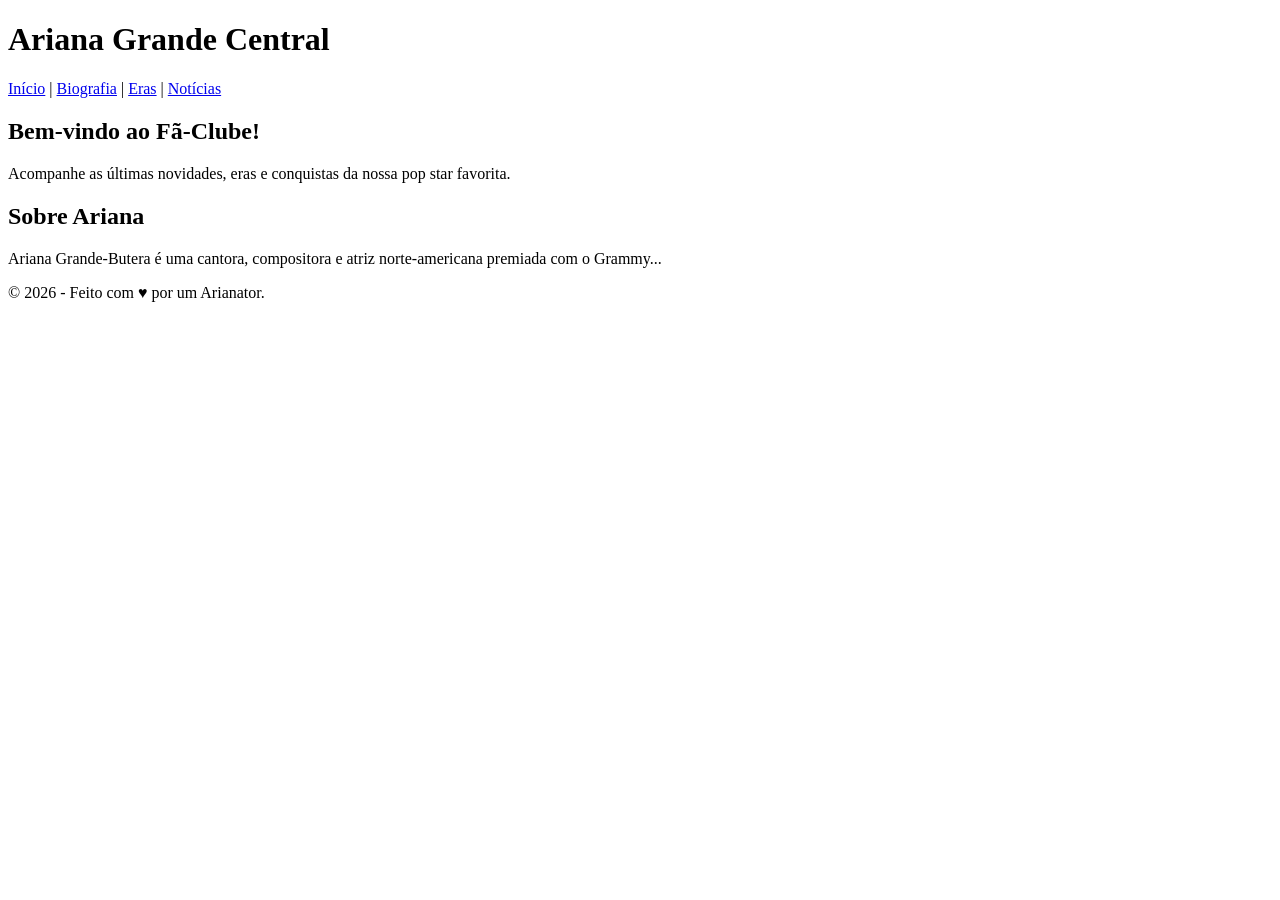
==== projetoferias/index.html @ bb77b529 "Update index.html" ====
<!DOCTYPE html>
<html lang="pt-BR">
<head>
    <meta charset="UTF-8">
    <meta name="viewport" content="width=device-width, initial-scale=1.0">
    <title>Ariana Grande Fan Page</title>
    <link rel="stylesheet" href="style.css">
</head>
<body>

    <header>
        <h1>Ariana Grande Central</h1>
        <nav>
            <a href="#home">Início</a> | 
            <a href="#biografia">Biografia</a> | 
            <a href="#eras">Eras</a> | 
            <a href="#noticias">Notícias</a>
        </nav>
    </header>

    <section id="home">
        <h2>Bem-vindo ao Fã-Clube!</h2>
        <p>Acompanhe as últimas novidades, eras e conquistas da nossa pop star favorita.</p>
    </section>

    <section id="biografia">
        <h2>Sobre Ariana</h2>
        <p>Ariana Grande-Butera é uma cantora, compositora e atriz norte-americana premiada com o Grammy...</p>
    </section>

    <footer>
        <p>&copy; 2026 - Feito com ♥ por um Arianator.</p>
    </footer>

</body>
</html>
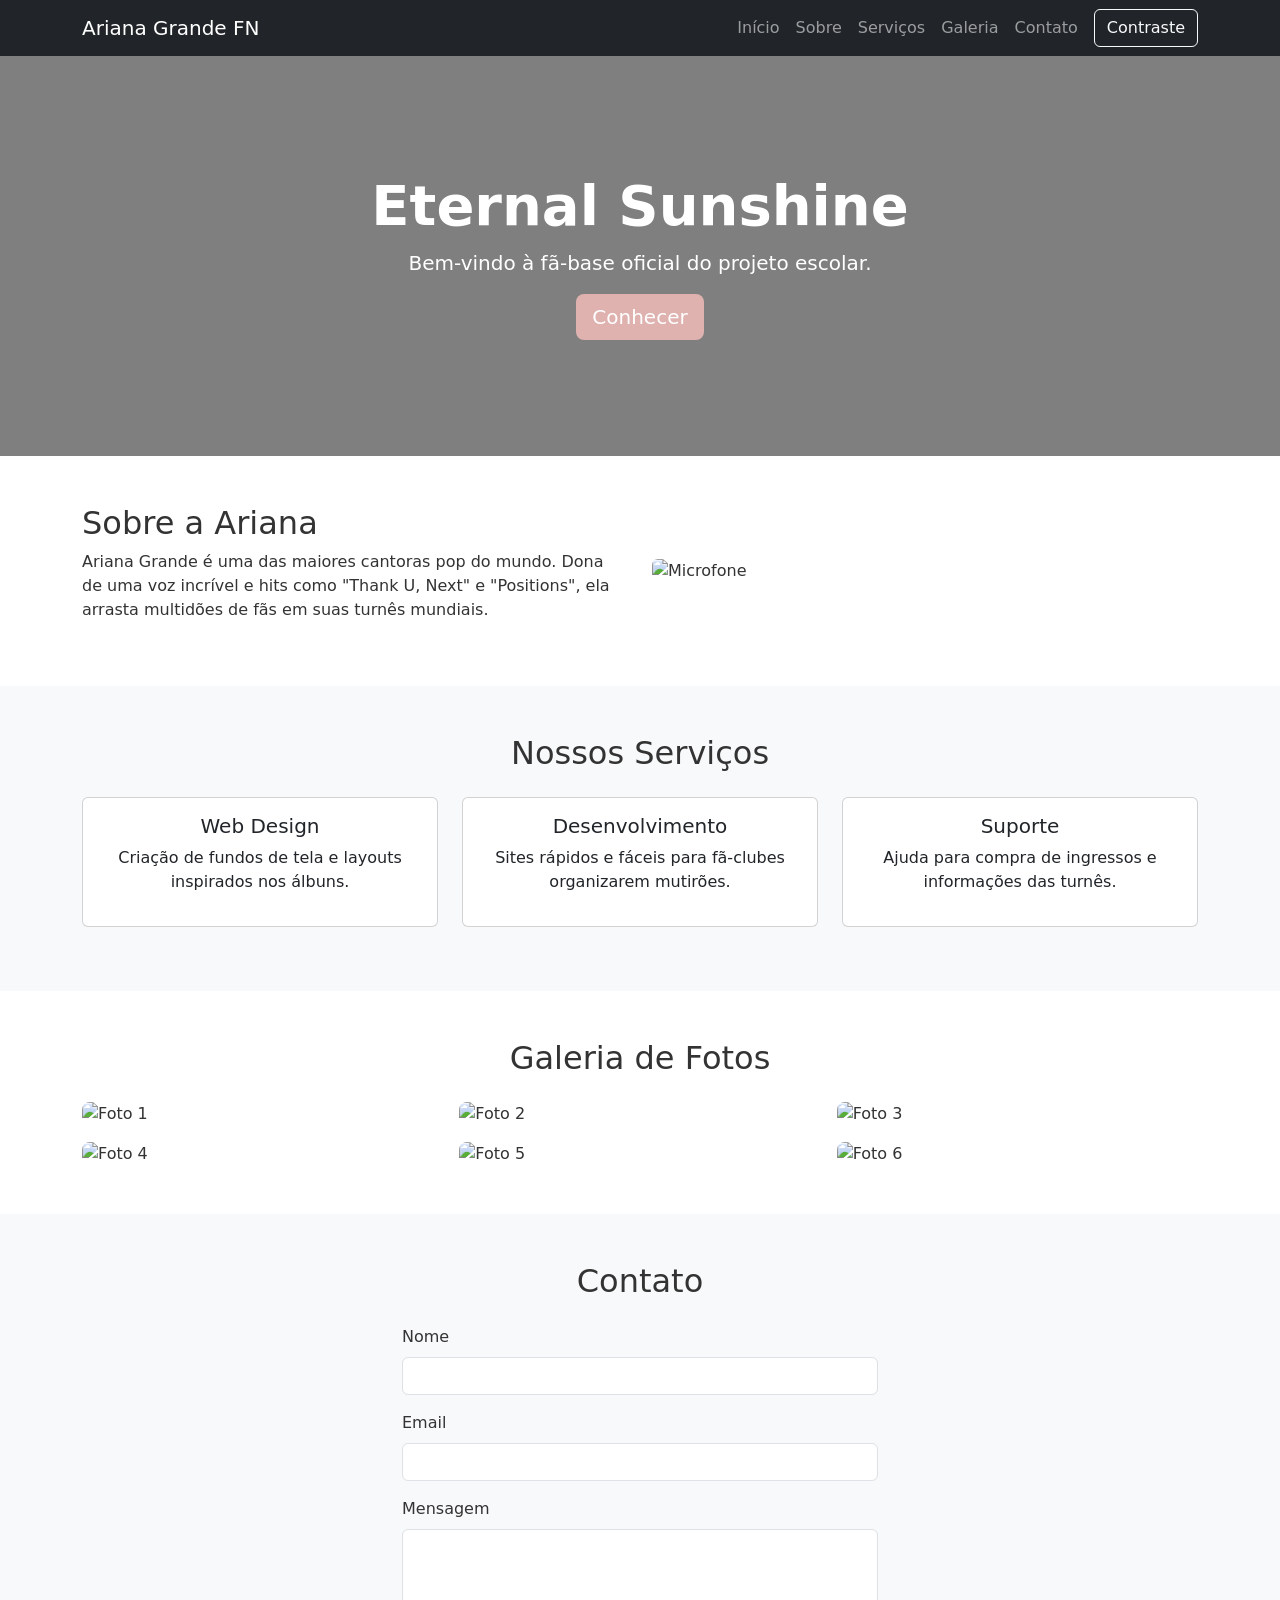
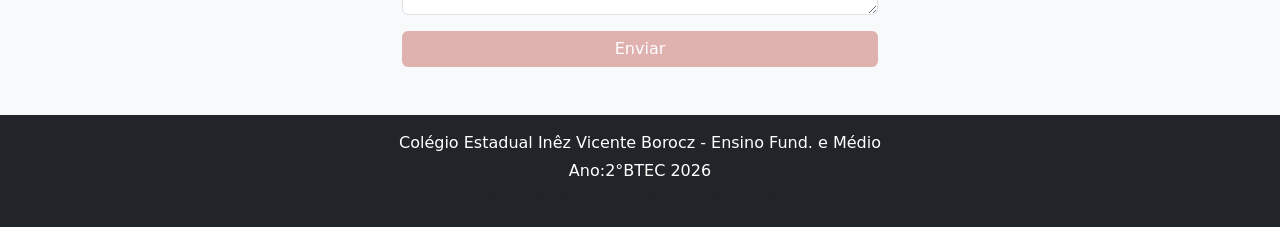
==== commit e91dd20c: "Update index.html" ====
--- a/projetoferias/index.html
+++ b/projetoferias/index.html
@@ -3,36 +3,182 @@
 <head>
     <meta charset="UTF-8">
     <meta name="viewport" content="width=device-width, initial-scale=1.0">
-    <title>Ariana Grande Fan Page</title>
-    <link rel="stylesheet" href="style.css">
+    <title>Ariana Grande Fanpage</title>
+    
+    <link href="https://cdn.jsdelivr.net/npm/bootstrap@5.3.2/dist/css/bootstrap.min.css" rel="stylesheet">
+
+    <style>
+        body {
+            background-color: #ffffff;
+            color: #333333;
+            transition: 0.3s; 
+        }
+        .fundo-cinza {
+            background-color: #f8f9fa;
+        }
+        .banner-principal {
+            background-image: linear-gradient(rgba(0,0,0,0.5), rgba(0,0,0,0.5)), url('https://images.unsplash.com/photo-1514525253161-7a46d19cd819?q=80&w=1200');
+            background-size: cover;
+            background-position: center;
+            height: 400px;
+        }
+        .btn-rosa {
+            background-color: #dfb2af;
+            color: white;
+            border: none;
+        }
+        .btn-rosa:hover {
+            background-color: #c59794;
+            color: white;
+        }
+        .foto-galeria {
+            width: 100%;
+            height: 200px;
+            object-fit: cover;
+            border-radius: 8px;
+        }
+        #btn-topo {
+            position: fixed;
+            bottom: 20px;
+            right: 20px;
+            display: none;
+            z-index: 99;
+        }
+
+        /* MODO ESCURO */
+        body.modo-escuro {
+            background-color: #121212;
+            color: #ffffff;
+        }
+        body.modo-escuro .fundo-cinza {
+            background-color: #1e1e1e;
+        }
+        body.modo-escuro .card {
+            background-color: #242424;
+            color: #ffffff;
+        }
+        body.modo-escuro .form-control {
+            background-color: #333333;
+            color: #ffffff;
+            border-color: #555555;
+        }
+    </style>
 </head>
 <body>
 
-    <header>
-        <h1>Ariana Grande Central</h1>
-        <nav>
-            <a href="#home">Início</a> | 
-            <a href="#biografia">Biografia</a> | 
-            <a href="#eras">Eras</a> | 
-            <a href="#noticias">Notícias</a>
-        </nav>
-    </header>
+    <nav class="navbar navbar-expand-lg navbar-dark bg-dark sticky-top">
+        <div class="container">
+            <a class="navbar-brand" href="#">Ariana Grande FN</a>
+            <button class="navbar-toggler" type="button" data-bs-toggle="collapse" data-bs-target="#menu">
+                <span class="navbar-toggler-icon"></span>
+            </button>
+            <div class="collapse navbar-collapse" id="menu">
+                <ul class="navbar-nav ms-auto">
+                    <li class="nav-item"><a class="nav-link" href="#inicio">Início</a></li>
+                    <li class="nav-item"><a class="nav-link" href="#sobre">Sobre</a></li>
+                    <li class="nav-item"><a class="nav-link" href="#servicos">Serviços</a></li>
+                    <li class="nav-item"><a class="nav-link" href="#galeria">Galeria</a></li>
+                    <li class="nav-item"><a class="nav-link" href="#contato">Contato</a></li>
+                </ul>
+                <button class="btn btn-outline-light ms-2" id="btn-escuro">Contraste</button>
+            </div>
+        </div>
+    </nav>
 
-    <section id="home">
-        <h2>Bem-vindo ao Fã-Clube!</h2>
-        <p>Acompanhe as últimas novidades, eras e conquistas da nossa pop star favorita.</p>
+    <div id="inicio" class="banner-principal d-flex align-items-center text-center justify-content-center text-white">
+        <div class="container">
+            <h1 class="display-4 fw-bold">Eternal Sunshine</h1>
+            <p class="lead">Bem-vindo à fã-base oficial do projeto escolar.</p>
+            <a href="#sobre" class="btn btn-rosa btn-lg">Conhecer</a>
+        </div>
+    </div>
+
+    <section id="sobre" class="py-5">
+        <div class="container">
+            <div class="row align-items-center">
+                <div class="col-md-6">
+                    <h2>Sobre a Ariana</h2>
+                    <p>Ariana Grande é uma das maiores cantoras pop do mundo. Dona de uma voz incrível e hits como "Thank U, Next" e "Positions", ela arrasta multidões de fãs em suas turnês mundiais.</p>
+                </div>
+                <div class="col-md-6">
+                    <img src="https://images.unsplash.com/photo-1511671782779-c97d3d27a1d4?q=80&w=600" class="img-fluid rounded" alt="Microfone">
+                </div>
+            </div>
+        </div>
     </section>
 
-    <section id="biografia">
-        <h2>Sobre Ariana</h2>
-        <p>Ariana Grande-Butera é uma cantora, compositora e atriz norte-americana premiada com o Grammy...</p>
+    <section id="servicos" class="py-5 fundo-cinza">
+        <div class="container">
+            <h2 class="text-center mb-4">Nossos Serviços</h2>
+            <div class="row">
+                <div class="col-md-4 mb-3">
+                    <div class="card h-100 p-3 text-center">
+                        <h5>Web Design</h5>
+                        <p>Criação de fundos de tela e layouts inspirados nos álbuns.</p>
+                    </div>
+                </div>
+                <div class="col-md-4 mb-3">
+                    <div class="card h-100 p-3 text-center">
+                        <h5>Desenvolvimento</h5>
+                        <p>Sites rápidos e fáceis para fã-clubes organizarem mutirões.</p>
+                    </div>
+                </div>
+                <div class="col-md-4 mb-3">
+                    <div class="card h-100 p-3 text-center">
+                        <h5>Suporte</h5>
+                        <p>Ajuda para compra de ingressos e informações das turnês.</p>
+                    </div>
+                </div>
+            </div>
+        </div>
     </section>
 
-    <footer>
-        <p>&copy; 2026 - Feito com ♥ por um Arianator.</p>
+    <section id="galeria" class="py-5">
+        <div class="container">
+            <h2 class="text-center mb-4">Galeria de Fotos</h2>
+            <div class="row g-3">
+                <div class="col-6 col-md-4"><img src="https://gallery.yopriceville.com/downloadfullsize/send/15376" class="foto-galeria" alt="Foto 1"></div>
+                <div class="col-6 col-md-4"><img src="https://www.billboard.com/wp-content/uploads/2023/02/Ariana-Grande-the-voice-2021-billboard-1548.jpg" class="foto-galeria" alt="Foto 2"></div>
+                <div class="col-6 col-md-4"><img src="https://c4.wallpaperflare.com/wallpaper/363/480/48/5bd1376c4f9f0-wallpaper-preview.jpg" class="foto-galeria" alt="Foto 3"></div>
+                <div class="col-6 col-md-4"><img src="https://cdng.europosters.eu/pod_public/1300/252743.jpg" class="foto-galeria" alt="Foto 4"></div>
+                <div class="col-6 col-md-4"><img src="https://encrypted-tbn0.gstatic.com/images?q=tbn:ANd9GcSt1ZtMCGvkUYMdnYKR_58VPNglrCVQnBNtXrNDn9gyFnXwuVzqimu4UJY&s=10" class="foto-galeria" alt="Foto 5"></div>
+                <div class="col-6 col-md-4"><img src="https://encrypted-tbn0.gstatic.com/images?q=tbn:ANd9GcQvoZLXpyHy4M4jHiNjjbBv2zZIHh5eOe58HvZj_M84Aw&s=10" class="foto-galeria" alt="Foto 6"></div>
+            </div>
+        </div>
+    </section>
+
+    <section id="contato" class="py-5 fundo-cinza">
+        <div class="container" style="max-width: 500px;">
+            <h2 class="text-center mb-4">Contato</h2>
+            <form id="meuFormulario">
+                <div class="mb-3">
+                    <label class="form-label">Nome</label>
+                    <input type="text" class="form-control" id="campoNome">
+                </div>
+                <div class="mb-3">
+                    <label class="form-label">Email</label>
+                    <input type="email" class="form-control" id="campoEmail">
+                </div>
+                <div class="mb-3">
+                    <label class="form-label">Mensagem</label>
+                    <textarea class="form-control" id="campoMensagem" rows="3"></textarea>
+                </div>
+                <button type="submit" class="btn btn-rosa w-100">Enviar</button>
+            </form>
+        </div>
+    </section>
+
+    <button class="btn btn-dark" id="btn-topo">↑ Topo</button>
+
+    <footer class="bg-dark text-white text-center py-3">
+        <div class="container">
+            <p class="mb-1">Colégio Estadual Inêz Vicente Borocz - Ensino Fund. e Médio</p>
+            <p class="mb-1" id="texto-ano">Ano:2°BTEC 2026</p>
+            <p class="mb-0 text-muted">Aluno:Nathaly Daniele Tenorio da Silva</p>
+        </div>
     </footer>
 
+    <script src="https://cdn.jsdelivr.net/npm/bootstrap@5.3.2/dist/js/bootstrap.bundle.min.js"></script>
+    <script src="js/script.js"></script>
 </body>
 </html>
-
-
